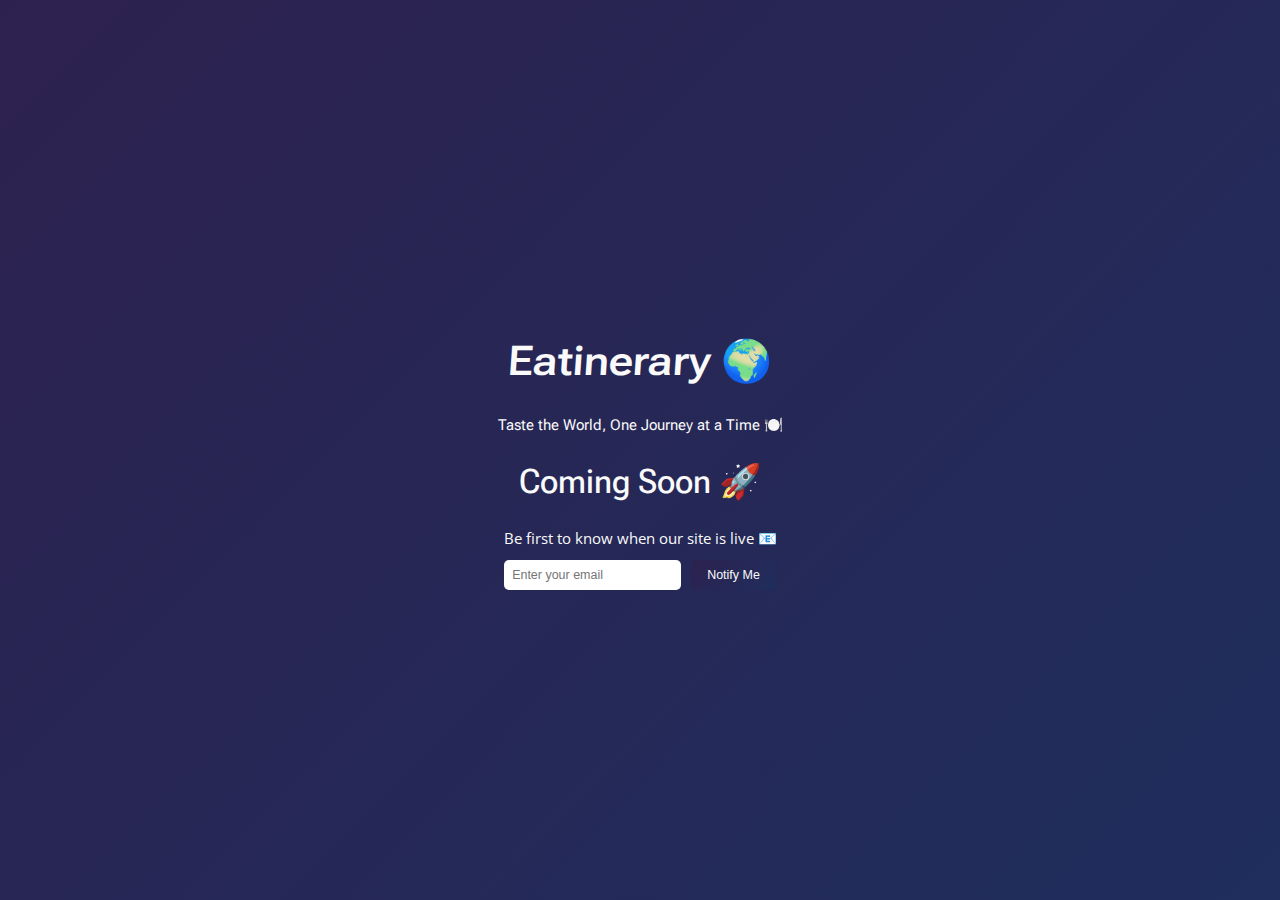
==== index.html @ 73c44508 "Add files via upload" ====
<!DOCTYPE html>
<html lang="en">
<head>
    <meta charset="UTF-8">
    <meta name="viewport" content="width=device-width, initial-scale=1.0">
    <title>Eatinerary - Coming Soon</title>
    <link rel="stylesheet" href="styles.css">
    <link href="https://fonts.googleapis.com/css2?family=Roboto+Flex:wght@400;600&family=Open+Sans:wght@400;600&display=swap" rel="stylesheet">
</head>
<body>
    <div class="container fade-in" data-state="visible">
        <h1 class="title">Eatinerary 🌍</h1>
        <p class="slogan">Taste the World, One Journey at a Time 🍽️</p>
        <p class="coming-soon">Coming Soon 🚀</p>
        <div class="newsletter">
            <p id="subscribeText">Be first to know when our site is live 📧</p>
            <form id="subscribeForm" action="#">
                <input id="emailInput" type="email" placeholder="Enter your email" required>
                <button type="submit" id="submitButton">Notify Me</button>
            </form>
        </div>
        <p id="successMessage" class="hidden">You are now subscribed! 🎉</p>
    </div>

    <script src="script.js"></script>
</body>
</html>
---- styles.css ----
:root {
    /* Colors */
    --theme-primary: hsl(0, 0%, 5%);
    --theme-on-primary: hsl(0, 0%, 90%);
    --theme-primary--hover: #000;
    --theme-secondary: #ffffff;
    --theme-on-secondary: #000000;
    --theme-secondary--hover: #ffffff;
  
    --theme-background: linear-gradient(135deg, #2d214f, #1f2e5d); /* Adjusted dark blueish-purple gradient */
    --theme-on-background: hsl(0, 0%, 98%);
  
    --theme-surface-1: hsl(0, 0%, 92%);
    --theme-on-surface-1: hsl(0, 0%, 10%);
  
    /* Typography */
    --step--2: clamp(0.75rem, calc(0.7rem + 0.1vw), 0.9rem); /* Adjusted smaller font size */
    --step--1: clamp(0.9rem, calc(0.8rem + 0.2vw), 1.1rem); /* Adjusted smaller font size */
    --step-0: clamp(1.1rem, calc(1rem + 0.4vw), 1.4rem); /* Adjusted smaller font size */
    --step-1: clamp(1.3rem, calc(1.2rem + 0.6vw), 1.8rem); /* Adjusted smaller font size */
    --step-2: clamp(1.6rem, calc(1.4rem + 0.9vw), 2.2rem); /* Adjusted smaller font size */
    --step-3: clamp(1.9rem, calc(1.6rem + 1.2vw), 2.8rem); /* Adjusted smaller font size */
    --step-4: clamp(2.3rem, calc(1.8rem + 1.6vw), 3.6rem); /* Adjusted smaller font size */
    --step-5: clamp(2.8rem, calc(2.2rem + 2.2vw), 4.4rem); /* Adjusted smaller font size */
  
    --font-family-heading: 'Roboto Flex', sans-serif;
    --font-family-body: 'Open Sans', sans-serif;
  
    --body-max-width: 1920px;
  
    /* Container */
    --container-padding: 0 1rem;
    --container-max-width: 1440px;
    --container-max-width-narrow: 960px;
  }
  
  html {
    scroll-behavior: smooth;
  }
  
  body {
    margin: 0 auto;
    color: var(--theme-on-background);
    font-size: var(--step--1); /* Adjusted smaller font size */
    font-family: var(--font-family-body);
    font-weight: 400;
    line-height: 1.5;
    max-width: var(--body-max-width);
    position: relative;
    display: flex;
    justify-content: center;
    align-items: center;
    height: 100vh;
    background: var(--theme-background);
    text-align: center;
    background-size: cover;
    background-attachment: fixed;
    background-repeat: no-repeat;
  }
  
  .container {
    text-align: center;
  }
  
  .title {
    font-size: var(--step-3); /* Adjusted smaller font size */
    font-family: var(--font-family-heading);
    font-weight: 600;
    line-height: 1.2;
    font-stretch: 125%;
    font-variation-settings: 'slnt' -4, 'opsz' 25;
  }
  
  .slogan {
    font-size: var(--step--1); /* Adjusted smaller font size */
    font-family: var(--font-family-heading);
    font-weight: 400;
    margin: 10px 0;
  }
  
  .coming-soon {
    font-size: var(--step-2); /* Adjusted smaller font size */
    font-family: var(--font-family-heading);
    font-weight: 500;
    margin: 20px 0 0;
  }
  
  .newsletter {
    margin-top: 20px;
  }
  
  .newsletter p {
    font-size: var(--step--1);
    margin-bottom: 10px;
  }
  
  .newsletter form {
    display: flex;
    justify-content: center;
    align-items: center;
    flex-wrap: wrap;
  }
  
  .newsletter input[type="email"] {
    padding: 8px;
    font-size: var(--step--2); /* Adjusted smaller font size */
    border: none;
    border-radius: 5px;
    margin-right: 10px;
    outline: none;
  }
  
  .newsletter button {
    padding: 8px 16px;
    font-size: var(--step--2); /* Adjusted smaller font size */
    border: none;
    border-radius: 5px;
    background: linear-gradient(135deg, #2d214f, #1f2e5d); /* Gradient background for button */
    color: var(--theme-on-background);
    cursor: pointer;
    transition: background-color 0.3s;
  }
  
  .newsletter button:hover {
    background: linear-gradient(135deg, #1f2e5d, #2d214f); /* Gradient background for button hover */
    color: var(--theme-on-primary);
  }
  
  .hidden {
    display: none;
  }
  
  /* Global fade in animation */
  @media (prefers-reduced-motion: no-preference) {
    .fade-in[data-state="visible"] {
      transition: transform 700ms cubic-bezier(0.42, 0, 0.32, 1.17), opacity 1000ms cubic-bezier(0.42, 0, 0.32, 1.17) 200ms;
    }
  
    .fade-in[data-state="hidden"] {
      transform: scale(0.9);
      opacity: 0;
    }
  }
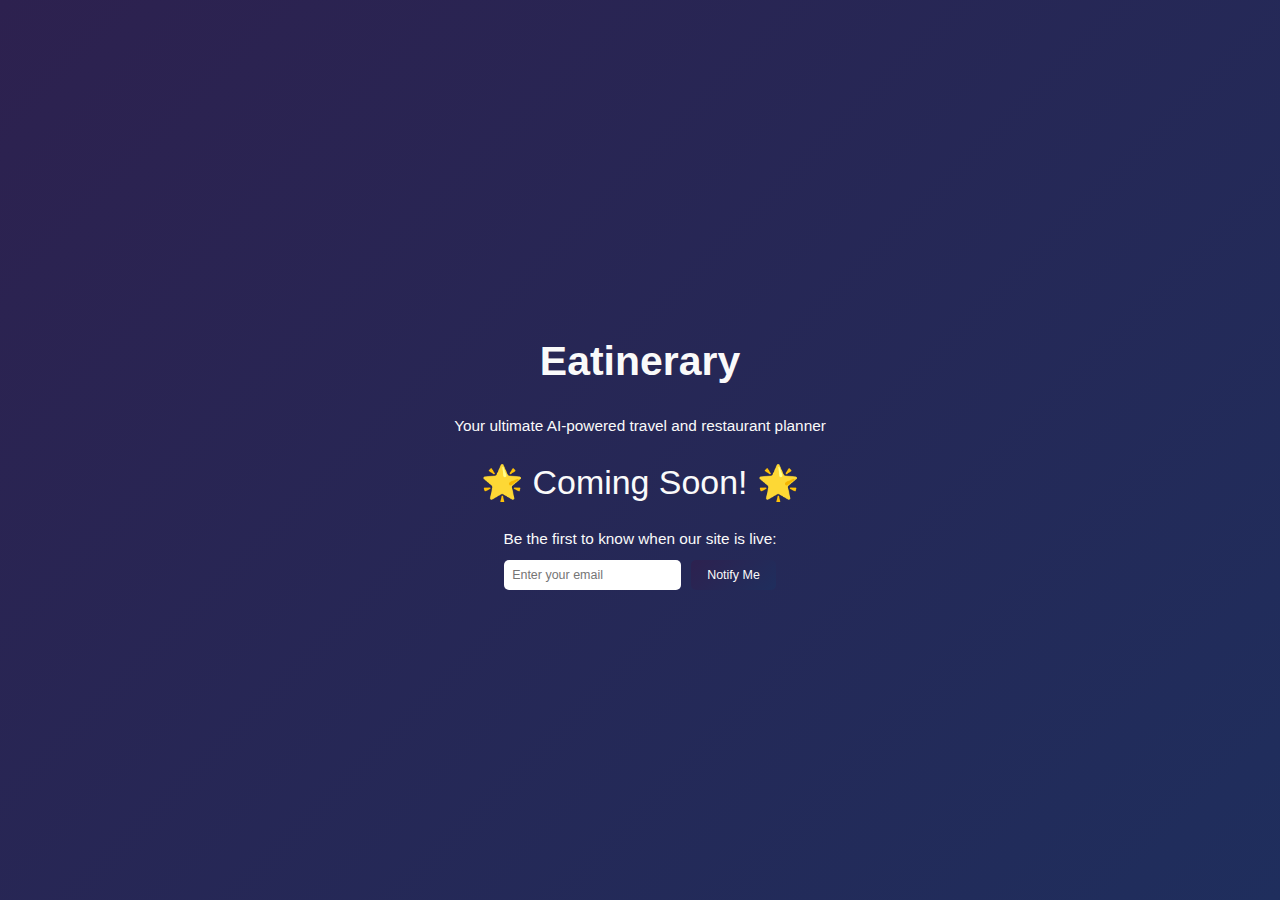
==== commit 956bdb74: "ada" ====
--- a/index.html
+++ b/index.html
@@ -1,27 +1,40 @@
 <!DOCTYPE html>
 <html lang="en">
 <head>
-    <meta charset="UTF-8">
-    <meta name="viewport" content="width=device-width, initial-scale=1.0">
-    <title>Eatinerary - Coming Soon</title>
-    <link rel="stylesheet" href="styles.css">
-    <link href="https://fonts.googleapis.com/css2?family=Roboto+Flex:wght@400;600&family=Open+Sans:wght@400;600&display=swap" rel="stylesheet">
+  <meta charset="UTF-8">
+  <meta name="viewport" content="width=device-width, initial-scale=1.0">
+  <title>Eatinerary</title>
+  <meta name="description" content="Eatinerary: Your ultimate AI-powered travel and restaurant planner.">
+
+  <!-- Open Graph Metadata -->
+  <meta property="og:title" content="Eatinerary">
+  <meta property="og:description" content="Your ultimate AI-powered travel and restaurant planner.">
+  <meta property="og:image" content="path/to/your/image.jpg">
+  <meta property="og:url" content="https://yourwebsite.com">
+
+  <!-- Twitter Card Metadata -->
+  <meta name="twitter:card" content="summary_large_image">
+  <meta name="twitter:title" content="Eatinerary">
+  <meta name="twitter:description" content="Your ultimate AI-powered travel and restaurant planner.">
+  <meta name="twitter:image" content="path/to/your/image.jpg">
+
+  <link rel="stylesheet" href="styles.css">
 </head>
 <body>
-    <div class="container fade-in" data-state="visible">
-        <h1 class="title">Eatinerary 🌍</h1>
-        <p class="slogan">Taste the World, One Journey at a Time 🍽️</p>
-        <p class="coming-soon">Coming Soon 🚀</p>
-        <div class="newsletter">
-            <p id="subscribeText">Be first to know when our site is live 📧</p>
-            <form id="subscribeForm" action="#">
-                <input id="emailInput" type="email" placeholder="Enter your email" required>
-                <button type="submit" id="submitButton">Notify Me</button>
-            </form>
-        </div>
-        <p id="successMessage" class="hidden">You are now subscribed! 🎉</p>
+  <div class="container">
+    <h1 class="title">Eatinerary</h1>
+    <p class="slogan">Your ultimate AI-powered travel and restaurant planner</p>
+    <p class="coming-soon">🌟 Coming Soon! 🌟</p>
+    <div class="newsletter">
+      <p>Be the first to know when our site is live:</p>
+      <form id="newsletterForm">
+        <input type="email" id="email" placeholder="Enter your email" required>
+        <button type="submit">Notify Me</button>
+      </form>
+      <p id="subscribeMessage" class="hidden">You are now subscribed!</p>
     </div>
+  </div>
 
-    <script src="script.js"></script>
+  <script src="script.js"></script>
 </body>
 </html>
